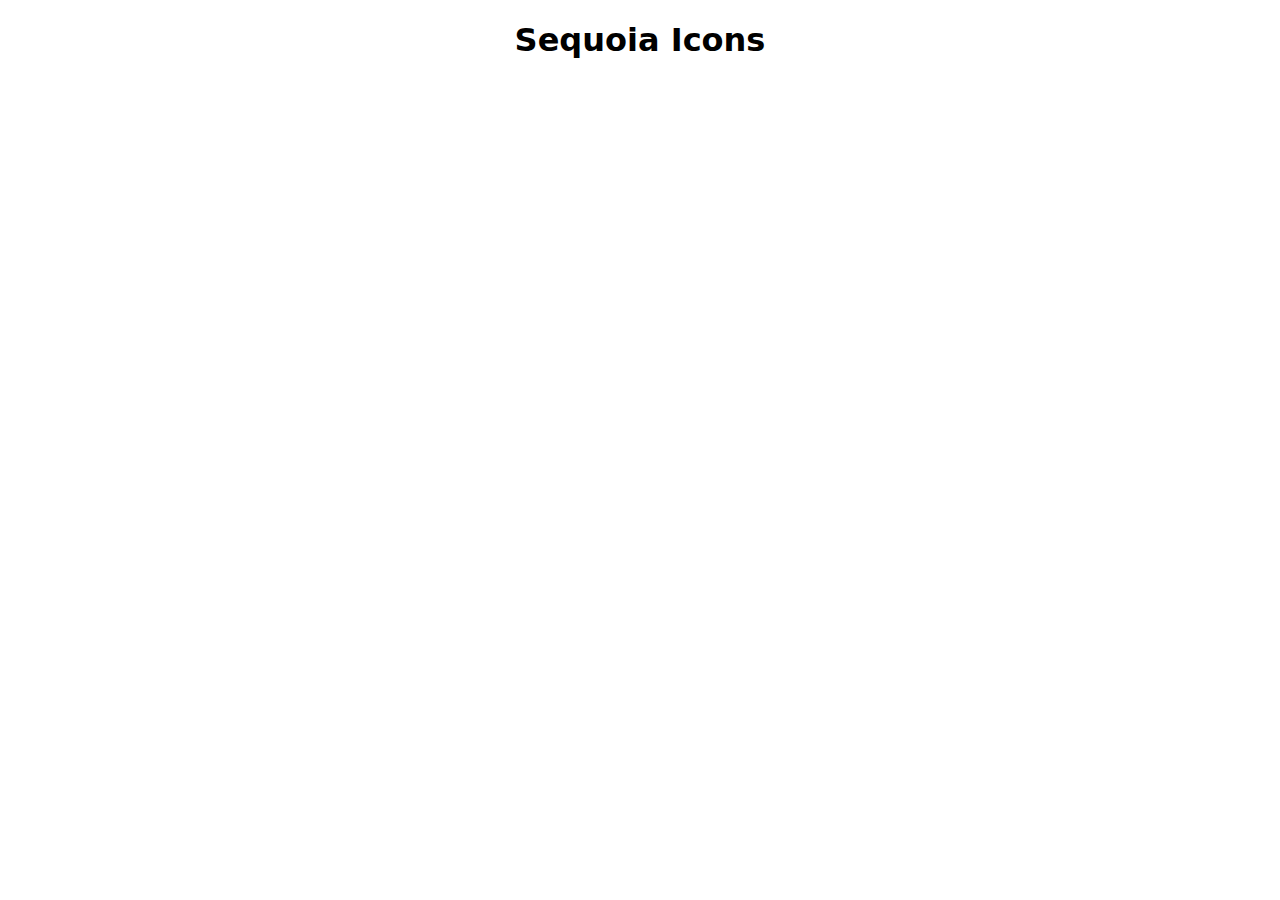
==== index.html @ 56e9c0f0 "initial commit" ====
<!DOCTYPE html>
<html lang="en">
  <head>
    <meta charset="UTF-8" />
    <meta http-equiv="X-UA-Compatible" content="IE=edge" />
    <meta name="viewport" content="width=device-width, initial-scale=1.0" />
    <link
      rel="stylesheet"
      href="https://d1azc1qln24ryf.cloudfront.net/218140/SequoiaIcons/style-cf.css?u9lyn9"
    />
    <title>Sequoia Icons</title>
    <style>
      body {
        font-family: system-ui, -apple-system, BlinkMacSystemFont, "Segoe UI",
          Roboto, Oxygen, Ubuntu, Cantarell, "Open Sans", "Helvetica Neue",
          sans-serif;
        font-size: 16px;
      }

      .icons {
        display: grid;
        grid-template-columns: repeat(auto-fill, minmax(300px, 1fr));
        row-gap: 32px;
        margin: 40px 24px 100px;
      }

      .icon {
        display: flex;
        align-items: center;
      }

      i {
        font-size: 32px;
        margin-right: 16px;
      }

      h1 {
        text-align: center;
      }
    </style>
  </head>
  <body>
    <h1>Sequoia Icons</h1>
    <div class="icons"></div>
    <script>
      const fetchIcons = async () => {
        const iconsRes = await fetch(
          "https://i.icomoon.io/public/9f58f18535/SequoiaIcons/selection.json"
        );
        const { icons } = await iconsRes.json();

        const iconNames = icons.map((icon) => icon.properties.name);
        localStorage.setItem("icons", JSON.stringify(iconNames));
      };

      const render = (icons) => {
        const html = icons
          .map(
            (icon) => `
    <div class="icon">
    <i class="seq-${icon}"></i>
    <span>seq-${icon}</span>
    </div>
    `
          )
          .join("");
        document.querySelector(".icons").innerHTML = html;
      };

      const init = async () => {
        let icons = localStorage.icons ? JSON.parse(localStorage.icons) : null;
        if (!icons) {
          await fetchIcons();
          icons = localStorage.icons ? JSON.parse(localStorage.icons) : null;
        } else {
          fetchIcons();
        }
        render(icons);
      };

      init();
    </script>
  </body>
</html>
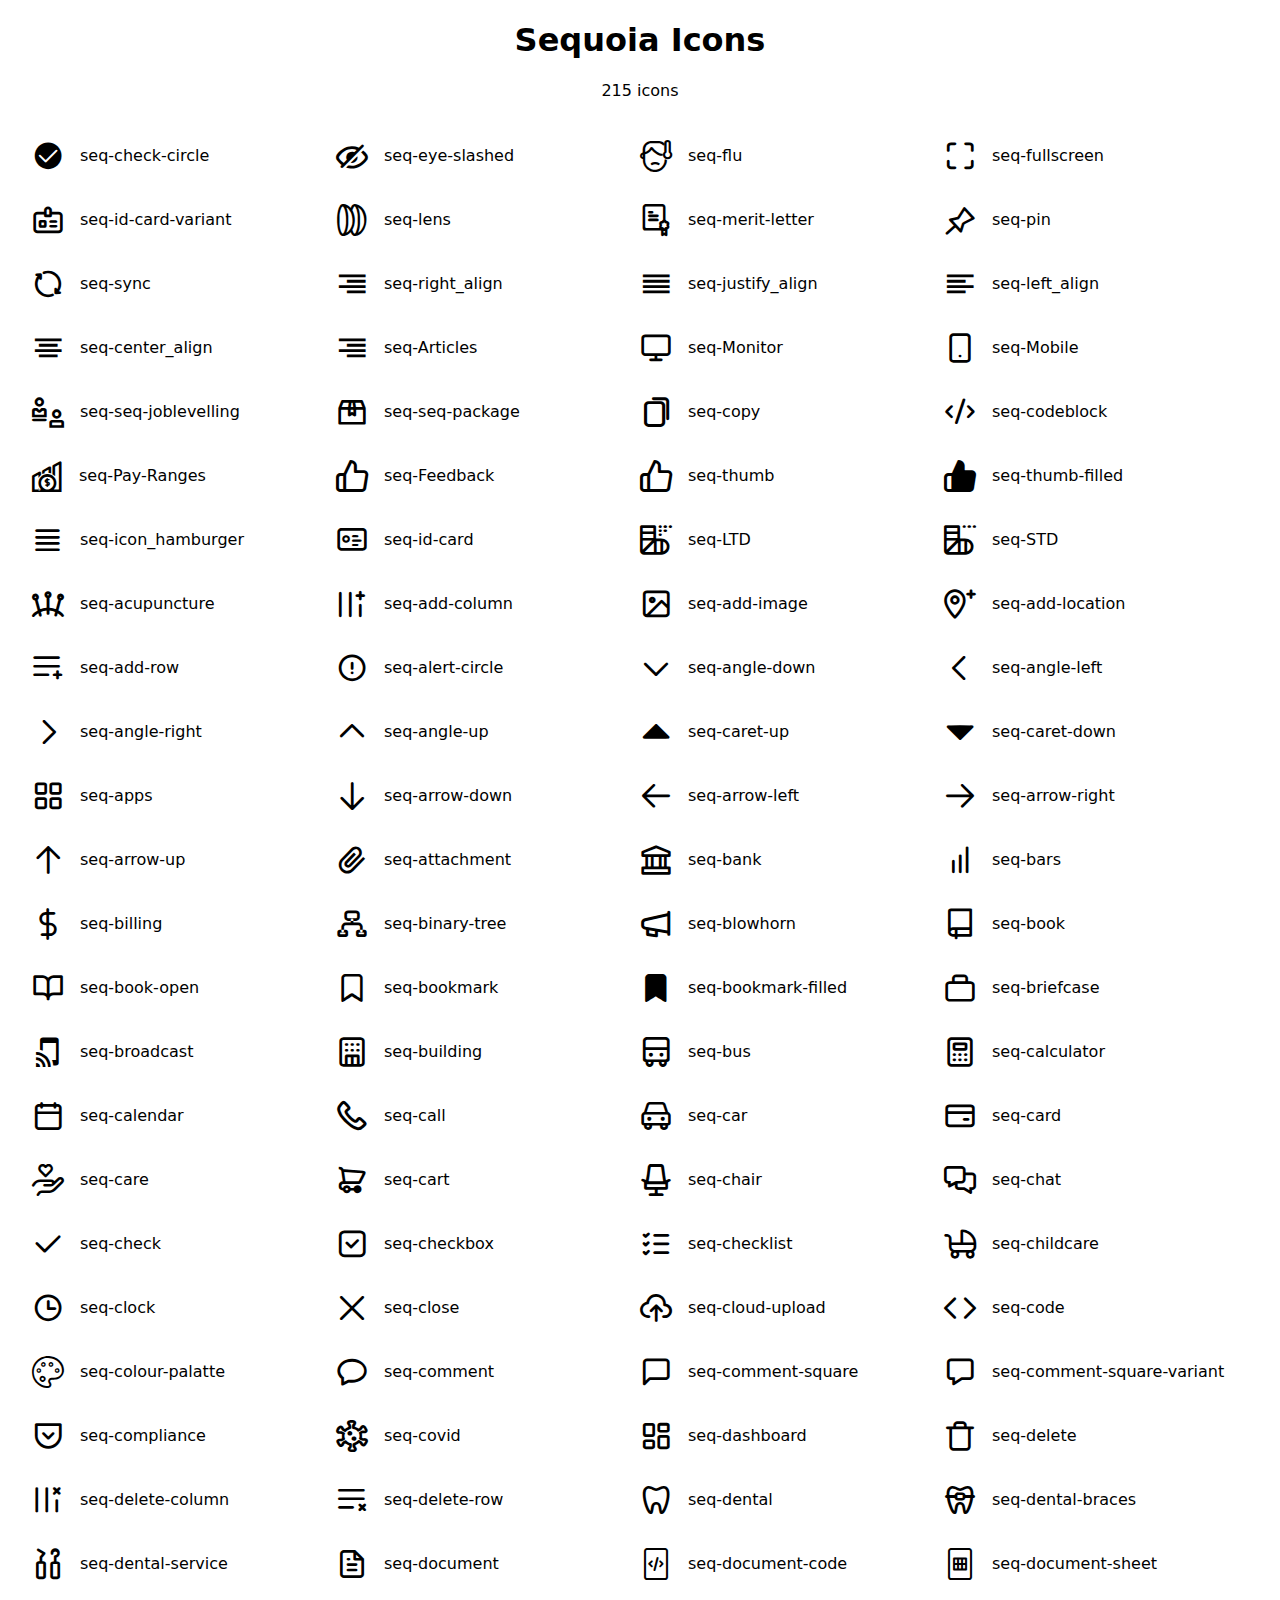
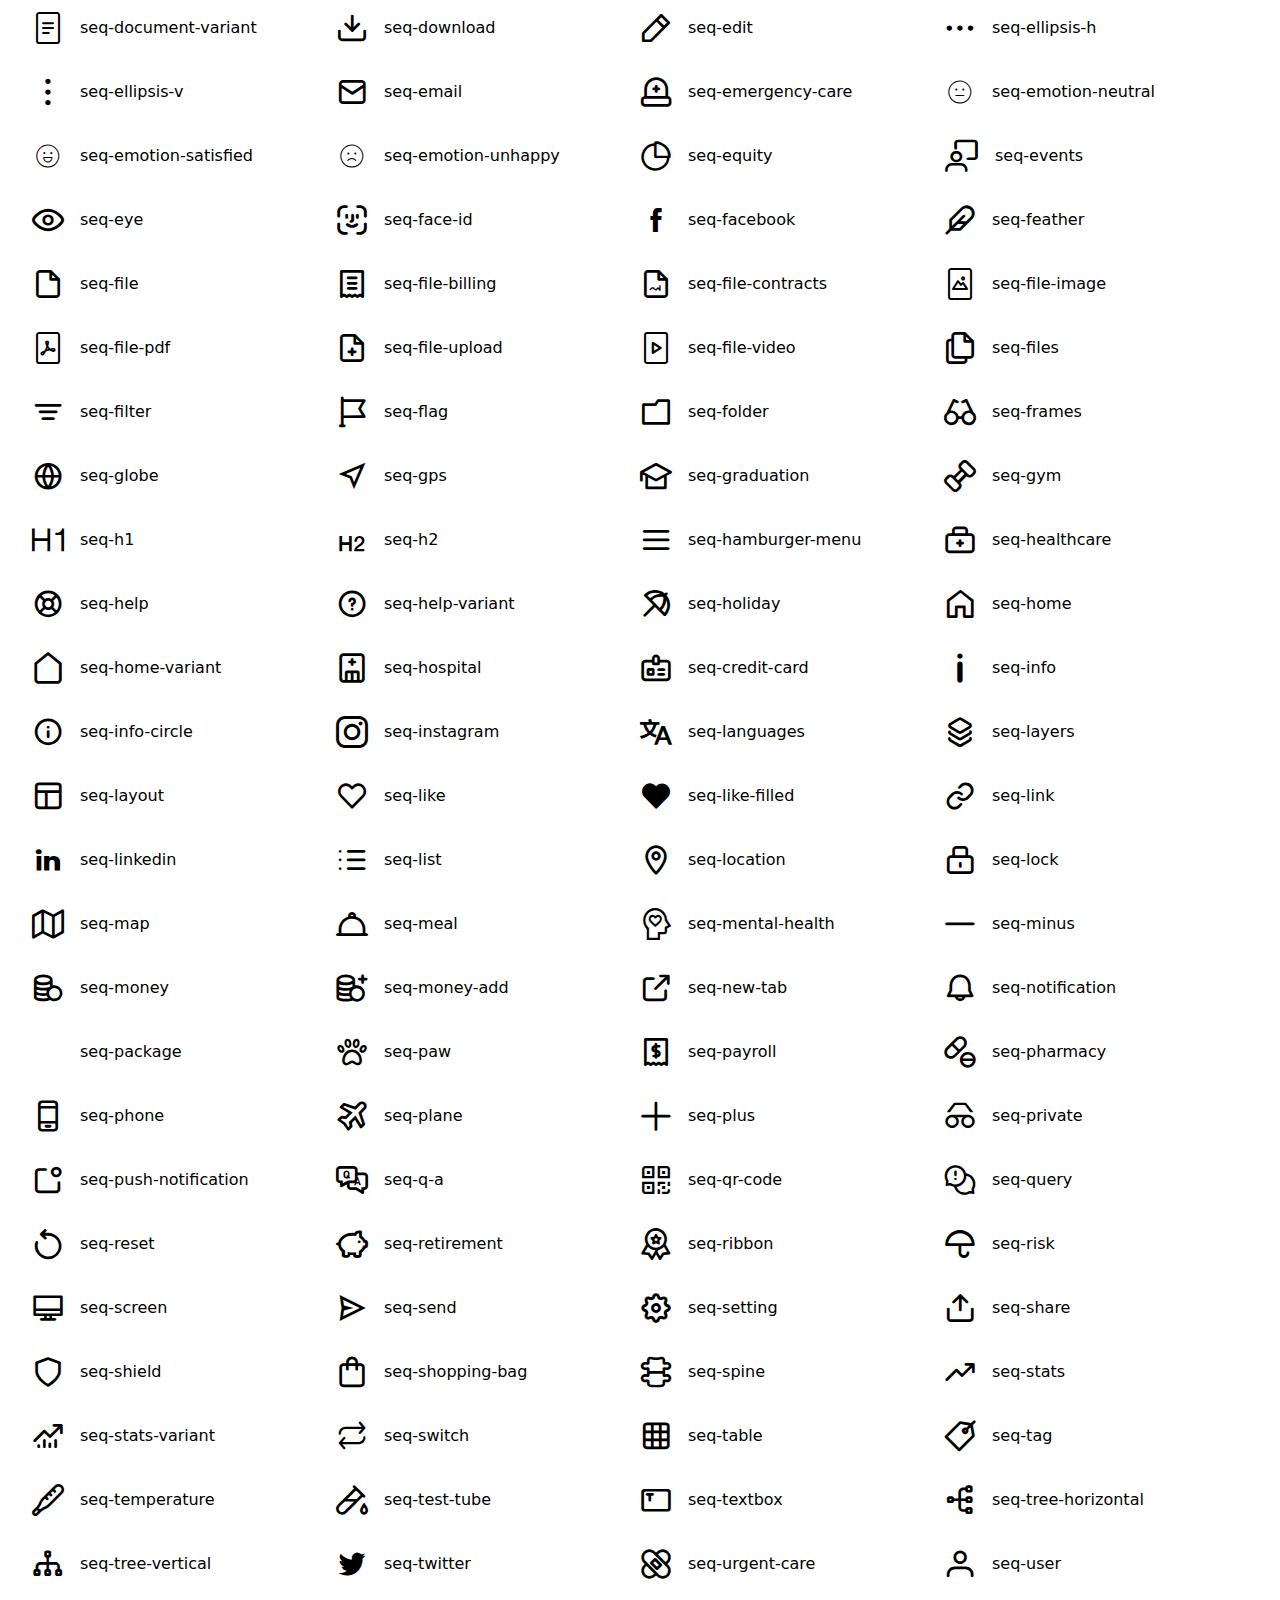
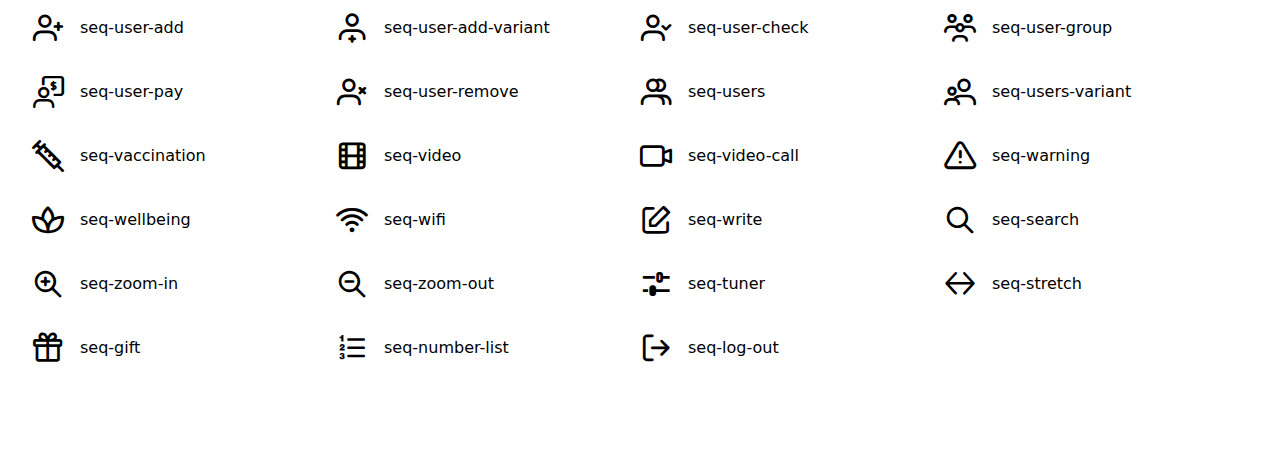
==== commit 45b6e240: "updated with latest icons" ====
--- a/index.html
+++ b/index.html
@@ -6,7 +6,7 @@
     <meta name="viewport" content="width=device-width, initial-scale=1.0" />
     <link
       rel="stylesheet"
-      href="https://d1azc1qln24ryf.cloudfront.net/218140/SequoiaIcons/style-cf.css?u9lyn9"
+      href="/style.css"
     />
     <title>Sequoia Icons</title>
     <style>
@@ -15,6 +15,12 @@
           Roboto, Oxygen, Ubuntu, Cantarell, "Open Sans", "Helvetica Neue",
           sans-serif;
         font-size: 16px;
+      }
+
+      .count {
+        font-size: 16px;
+        font-weight: normal;
+        text-align: center;
       }
 
       .icons {
@@ -41,11 +47,15 @@
   </head>
   <body>
     <h1>Sequoia Icons</h1>
-    <div class="icons"></div>
+    <div id="count" class="count"></div>
+    <div id="icons" class="icons"></div>
     <script>
+      const stripExtra = (str) =>
+        str.indexOf(",") !== -1 ? str.split(",")[0] : str;
+
       const fetchIcons = async () => {
         const iconsRes = await fetch(
-          "https://i.icomoon.io/public/9f58f18535/SequoiaIcons/selection.json"
+          "/selection.json"
         );
         const { icons } = await iconsRes.json();
 
@@ -58,13 +68,14 @@
           .map(
             (icon) => `
     <div class="icon">
-    <i class="seq-${icon}"></i>
-    <span>seq-${icon}</span>
+    <i class="seq-${stripExtra(icon)}"></i>
+    <span>seq-${stripExtra(icon)}</span>
     </div>
     `
           )
           .join("");
-        document.querySelector(".icons").innerHTML = html;
+        document.getElementById("icons").innerHTML = html;
+        document.getElementById("count").innerHTML = `${icons.length} icons`;
       };
 
       const init = async () => {
--- a/style.css
+++ b/style.css
@@ -0,0 +1,675 @@
+@font-face {
+  font-family: 'sequoia-icons';
+  src:
+    url('fonts/sequoia-icons.woff2?qvgo9q') format('woff2'),
+    url('fonts/sequoia-icons.ttf?qvgo9q') format('truetype'),
+    url('fonts/sequoia-icons.woff?qvgo9q') format('woff'),
+    url('fonts/sequoia-icons.svg?qvgo9q#sequoia-icons') format('svg');
+  font-weight: normal;
+  font-style: normal;
+  font-display: block;
+}
+
+[class^="seq-"], [class*=" seq-"] {
+  /* use !important to prevent issues with browser extensions that change fonts */
+  font-family: 'sequoia-icons' !important;
+  speak: never;
+  font-style: normal;
+  font-weight: normal;
+  font-variant: normal;
+  text-transform: none;
+  line-height: 1;
+
+  /* Better Font Rendering =========== */
+  -webkit-font-smoothing: antialiased;
+  -moz-osx-font-smoothing: grayscale;
+}
+
+.seq-check-circle:before {
+  content: "\e9cc";
+}
+.seq-eye-slashed:before {
+  content: "\e9cd";
+}
+.seq-flu:before {
+  content: "\e9ce";
+}
+.seq-fullscreen:before {
+  content: "\e9cf";
+}
+.seq-id-card-variant:before {
+  content: "\e9d0";
+}
+.seq-lens:before {
+  content: "\e9d1";
+}
+.seq-merit-letter:before {
+  content: "\e9d2";
+}
+.seq-pin:before {
+  content: "\e9d3";
+}
+.seq-sync:before {
+  content: "\e9d4";
+}
+.seq-right_align:before {
+  content: "\e9ca";
+}
+.seq-justify_align:before {
+  content: "\e9c9";
+}
+.seq-left_align:before {
+  content: "\e9c7";
+}
+.seq-center_align:before {
+  content: "\e9c8";
+}
+.seq-Articles:before {
+  content: "\e9c6";
+}
+.seq-Monitor:before {
+  content: "\e9c5";
+}
+.seq-Mobile:before {
+  content: "\e9c4";
+}
+.seq-seq-joblevelling:before {
+  content: "\e9c3";
+}
+.seq-seq-package:before {
+  content: "\e9c2";
+}
+.seq-copy:before {
+  content: "\e9c0";
+}
+.seq-codeblock:before {
+  content: "\e9be";
+}
+.seq-Pay-Ranges:before {
+  content: "\e9bf";
+}
+.seq-Feedback:before {
+  content: "\e9bd";
+}
+.seq-thumb:before {
+  content: "\e9d5";
+}
+.seq-thumb-filled:before {
+  content: "\e9d6";
+}
+.seq-icon_hamburger:before {
+  content: "\e902";
+}
+.seq-id-card:before {
+  content: "\e908";
+}
+.seq-LTD:before {
+  content: "\e95e";
+}
+.seq-STD:before {
+  content: "\e988";
+}
+.seq-acupuncture:before {
+  content: "\e905";
+}
+.seq-add-column:before {
+  content: "\e907";
+}
+.seq-add-image:before {
+  content: "\e909";
+}
+.seq-add-location:before {
+  content: "\e90c";
+}
+.seq-add-row:before {
+  content: "\e90e";
+}
+.seq-alert-circle:before {
+  content: "\e90f";
+}
+.seq-angle-down:before {
+  content: "\e911";
+}
+.seq-angle-left:before {
+  content: "\e910";
+}
+.seq-angle-right:before {
+  content: "\e94a";
+}
+.seq-angle-up:before {
+  content: "\e914";
+}
+.seq-caret-up:before {
+  content: "\e9b8";
+}
+.seq-caret-down:before {
+  content: "\e9b9";
+}
+.seq-apps:before {
+  content: "\e916";
+}
+.seq-arrow-down:before {
+  content: "\e99b";
+}
+.seq-arrow-left:before {
+  content: "\e912";
+}
+.seq-arrow-right:before {
+  content: "\e913";
+}
+.seq-arrow-up:before {
+  content: "\e984";
+}
+.seq-attachment:before {
+  content: "\e97c";
+}
+.seq-bank:before {
+  content: "\e917";
+}
+.seq-bars:before {
+  content: "\e919";
+}
+.seq-billing:before {
+  content: "\e91b";
+}
+.seq-binary-tree:before {
+  content: "\e9b1";
+}
+.seq-blowhorn:before {
+  content: "\e91c";
+}
+.seq-book:before {
+  content: "\e947";
+}
+.seq-book-open:before {
+  content: "\e993";
+}
+.seq-bookmark:before {
+  content: "\e97e";
+}
+.seq-bookmark-filled:before {
+  content: "\e98c";
+}
+.seq-briefcase:before {
+  content: "\e999";
+}
+.seq-broadcast:before {
+  content: "\e9ad";
+}
+.seq-building:before {
+  content: "\e9bb";
+}
+.seq-bus:before {
+  content: "\e9bc";
+}
+.seq-calculator:before {
+  content: "\e96a";
+}
+.seq-calendar:before {
+  content: "\e960";
+}
+.seq-call:before {
+  content: "\e91d";
+}
+.seq-car:before {
+  content: "\e927";
+}
+.seq-card:before {
+  content: "\e989";
+}
+.seq-care:before {
+  content: "\e996";
+}
+.seq-cart:before {
+  content: "\e973";
+}
+.seq-chair:before {
+  content: "\e9a6";
+}
+.seq-chat:before {
+  content: "\e926";
+}
+.seq-check:before {
+  content: "\e91f";
+}
+.seq-checkbox:before {
+  content: "\e952";
+}
+.seq-checklist:before {
+  content: "\e949";
+}
+.seq-childcare:before {
+  content: "\e920";
+}
+.seq-clock:before {
+  content: "\e98a";
+}
+.seq-close:before {
+  content: "\e922";
+}
+.seq-cloud-upload:before {
+  content: "\e935";
+}
+.seq-code:before {
+  content: "\e955";
+}
+.seq-colour-palatte:before {
+  content: "\e99d";
+}
+.seq-comment:before {
+  content: "\e923";
+}
+.seq-comment-square:before {
+  content: "\e924";
+}
+.seq-comment-square-variant:before {
+  content: "\e925";
+}
+.seq-compliance:before {
+  content: "\e929";
+}
+.seq-covid:before {
+  content: "\e99f";
+}
+.seq-dashboard:before {
+  content: "\e92b";
+}
+.seq-delete:before {
+  content: "\e92c";
+}
+.seq-delete-column:before {
+  content: "\e92d";
+}
+.seq-delete-row:before {
+  content: "\e92e";
+}
+.seq-dental:before {
+  content: "\e92f";
+}
+.seq-dental-braces:before {
+  content: "\e964";
+}
+.seq-dental-service:before {
+  content: "\e930";
+}
+.seq-document:before {
+  content: "\e933";
+}
+.seq-document-code:before {
+  content: "\e979";
+}
+.seq-document-sheet:before {
+  content: "\e974";
+}
+.seq-document-variant:before {
+  content: "\e976";
+}
+.seq-download:before {
+  content: "\e934";
+}
+.seq-edit:before {
+  content: "\e936";
+}
+.seq-ellipsis-h:before {
+  content: "\e978";
+}
+.seq-ellipsis-v:before {
+  content: "\e9a3";
+}
+.seq-email:before {
+  content: "\e937";
+}
+.seq-emergency-care:before {
+  content: "\e938";
+}
+.seq-emotion-neutral:before {
+  content: "\e9af";
+}
+.seq-emotion-satisfied:before {
+  content: "\e980";
+}
+.seq-emotion-unhappy:before {
+  content: "\e970";
+}
+.seq-equity:before {
+  content: "\e975";
+}
+.seq-events:before {
+  content: "\e961";
+}
+.seq-eye:before {
+  content: "\e995";
+}
+.seq-face-id:before {
+  content: "\e940";
+}
+.seq-facebook:before {
+  content: "\e93f";
+}
+.seq-feather:before {
+  content: "\e957";
+}
+.seq-file:before {
+  content: "\e942";
+}
+.seq-file-billing:before {
+  content: "\e91a";
+}
+.seq-file-contracts:before {
+  content: "\e99a";
+}
+.seq-file-image:before {
+  content: "\e97b";
+}
+.seq-file-pdf:before {
+  content: "\e97d";
+}
+.seq-file-upload:before {
+  content: "\e990";
+}
+.seq-file-video:before {
+  content: "\e97f";
+}
+.seq-files:before {
+  content: "\e971";
+}
+.seq-filter:before {
+  content: "\e943";
+}
+.seq-flag:before {
+  content: "\e90d";
+}
+.seq-folder:before {
+  content: "\e977";
+}
+.seq-frames:before {
+  content: "\e944";
+}
+.seq-globe:before {
+  content: "\e946";
+}
+.seq-gps:before {
+  content: "\e9ac";
+}
+.seq-graduation:before {
+  content: "\e98e";
+}
+.seq-gym:before {
+  content: "\e94b";
+}
+.seq-h1:before {
+  content: "\e903";
+}
+.seq-h2:before {
+  content: "\e904";
+}
+.seq-hamburger-menu:before {
+  content: "\e94c";
+}
+.seq-healthcare:before {
+  content: "\e94d";
+}
+.seq-help:before {
+  content: "\e94f";
+}
+.seq-help-variant:before {
+  content: "\e94e";
+}
+.seq-holiday:before {
+  content: "\e950";
+}
+.seq-home:before {
+  content: "\e96e";
+}
+.seq-home-variant:before {
+  content: "\e97a";
+}
+.seq-hospital:before {
+  content: "\e951";
+}
+.seq-credit-card:before {
+  content: "\e90a";
+}
+.seq-info:before {
+  content: "\e9a5";
+}
+.seq-info-circle:before {
+  content: "\e953";
+}
+.seq-instagram:before {
+  content: "\e9a7";
+}
+.seq-languages:before {
+  content: "\e956";
+}
+.seq-layers:before {
+  content: "\e985";
+}
+.seq-layout:before {
+  content: "\e963";
+}
+.seq-like:before {
+  content: "\e959";
+}
+.seq-like-filled:before {
+  content: "\e958";
+}
+.seq-link:before {
+  content: "\e95a";
+}
+.seq-linkedin:before {
+  content: "\e95b";
+}
+.seq-list:before {
+  content: "\e932";
+}
+.seq-location:before {
+  content: "\e95c";
+}
+.seq-lock:before {
+  content: "\e95d";
+}
+.seq-map:before {
+  content: "\e9a8";
+}
+.seq-meal:before {
+  content: "\e95f";
+}
+.seq-mental-health:before {
+  content: "\e9a4";
+}
+.seq-minus:before {
+  content: "\e962";
+}
+.seq-money:before {
+  content: "\e98b";
+}
+.seq-money-add:before {
+  content: "\e906";
+}
+.seq-new-tab:before {
+  content: "\e93e";
+}
+.seq-notification:before {
+  content: "\e96f";
+}
+.seq-package:before {
+  content: "\e9ab";
+}
+.seq-paw:before {
+  content: "\e966";
+}
+.seq-payroll:before {
+  content: "\e965";
+}
+.seq-pharmacy:before {
+  content: "\e967";
+}
+.seq-phone:before {
+  content: "\e968";
+}
+.seq-plane:before {
+  content: "\e98d";
+}
+.seq-plus:before {
+  content: "\e969";
+}
+.seq-private:before {
+  content: "\e9aa";
+}
+.seq-push-notification:before {
+  content: "\e96b";
+}
+.seq-q-a:before {
+  content: "\e941";
+}
+.seq-qr-code:before {
+  content: "\e96c";
+}
+.seq-query:before {
+  content: "\e99c";
+}
+.seq-reset:before {
+  content: "\e972";
+}
+.seq-retirement:before {
+  content: "\e98f";
+}
+.seq-ribbon:before {
+  content: "\e93b";
+}
+.seq-risk:before {
+  content: "\e982";
+}
+.seq-screen:before {
+  content: "\e928";
+}
+.seq-send:before {
+  content: "\e9b0";
+}
+.seq-setting:before {
+  content: "\e9a0";
+}
+.seq-share:before {
+  content: "\e986";
+}
+.seq-shield:before {
+  content: "\e945";
+}
+.seq-shopping-bag:before {
+  content: "\e987";
+}
+.seq-spine:before {
+  content: "\e921";
+}
+.seq-stats:before {
+  content: "\e954";
+}
+.seq-stats-variant:before {
+  content: "\e918";
+}
+.seq-switch:before {
+  content: "\e9ae";
+}
+.seq-table:before {
+  content: "\e90b";
+}
+.seq-tag:before {
+  content: "\e93a";
+}
+.seq-temperature:before {
+  content: "\e96d";
+}
+.seq-test-tube:before {
+  content: "\e92a";
+}
+.seq-textbox:before {
+  content: "\e981";
+}
+.seq-tree-horizontal:before {
+  content: "\e9b2";
+}
+.seq-tree-vertical:before {
+  content: "\e9b3";
+}
+.seq-twitter:before {
+  content: "\e9a1";
+}
+.seq-urgent-care:before {
+  content: "\e991";
+}
+.seq-user:before {
+  content: "\e939";
+}
+.seq-user-add:before {
+  content: "\e915";
+}
+.seq-user-add-variant:before {
+  content: "\e91e";
+}
+.seq-user-check:before {
+  content: "\e931";
+}
+.seq-user-group:before {
+  content: "\e948";
+}
+.seq-cohort:before {
+  content: "\e948";
+}
+.seq-user-pay:before {
+  content: "\e99e";
+}
+.seq-user-remove:before {
+  content: "\e93d";
+}
+.seq-users:before {
+  content: "\e93c";
+}
+.seq-users-variant:before {
+  content: "\e992";
+}
+.seq-vaccination:before {
+  content: "\e994";
+}
+.seq-video:before {
+  content: "\e997";
+}
+.seq-video-call:before {
+  content: "\e998";
+}
+.seq-warning:before {
+  content: "\e9a9";
+}
+.seq-wellbeing:before {
+  content: "\e9a2";
+}
+.seq-wifi:before {
+  content: "\e9b4";
+}
+.seq-write:before {
+  content: "\e9b5";
+}
+.seq-search:before {
+  content: "\e983";
+}
+.seq-zoom-in:before {
+  content: "\e9b6";
+}
+.seq-zoom-out:before {
+  content: "\e9b7";
+}
+.seq-tuner:before {
+  content: "\e9ba";
+}
+.seq-stretch:before {
+  content: "\e9c1";
+}
+.seq-gift:before {
+  content: "\e901";
+}
+.seq-number-list:before {
+  content: "\e900";
+}
+.seq-log-out:before {
+  content: "\e9cb";
+}
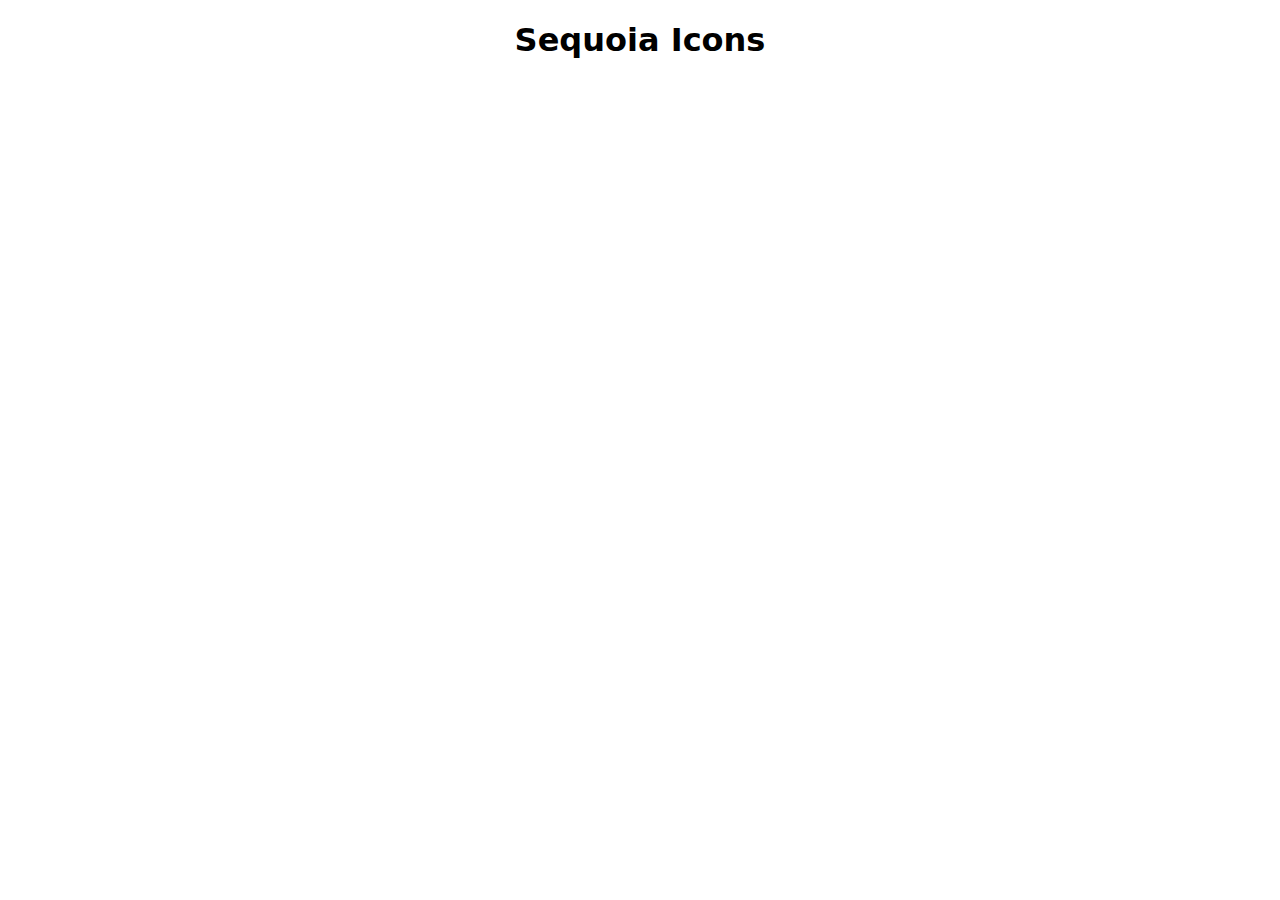
==== commit 62493533: "updated links" ====
--- a/index.html
+++ b/index.html
@@ -6,9 +6,9 @@
     <meta name="viewport" content="width=device-width, initial-scale=1.0" />
     <link
       rel="stylesheet"
-      href="/style.css"
+      href="https://i.icomoon.io/public/9f58f18535/SequoiaIcons/style.css"
     />
-    <title>Sequoia Icons</title>
+    <title>Sequoia | Icons</title>
     <style>
       body {
         font-family: system-ui, -apple-system, BlinkMacSystemFont, "Segoe UI",
@@ -55,7 +55,7 @@
 
       const fetchIcons = async () => {
         const iconsRes = await fetch(
-          "/selection.json"
+          "https://i.icomoon.io/public/9f58f18535/SequoiaIcons/selection.json"
         );
         const { icons } = await iconsRes.json();
 
@@ -67,11 +67,11 @@
         const html = icons
           .map(
             (icon) => `
-    <div class="icon">
-    <i class="seq-${stripExtra(icon)}"></i>
-    <span>seq-${stripExtra(icon)}</span>
-    </div>
-    `
+              <div class="icon">
+              <i class="seq-${stripExtra(icon)}"></i>
+              <span>seq-${stripExtra(icon)}</span>
+              </div>
+            `
           )
           .join("");
         document.getElementById("icons").innerHTML = html;
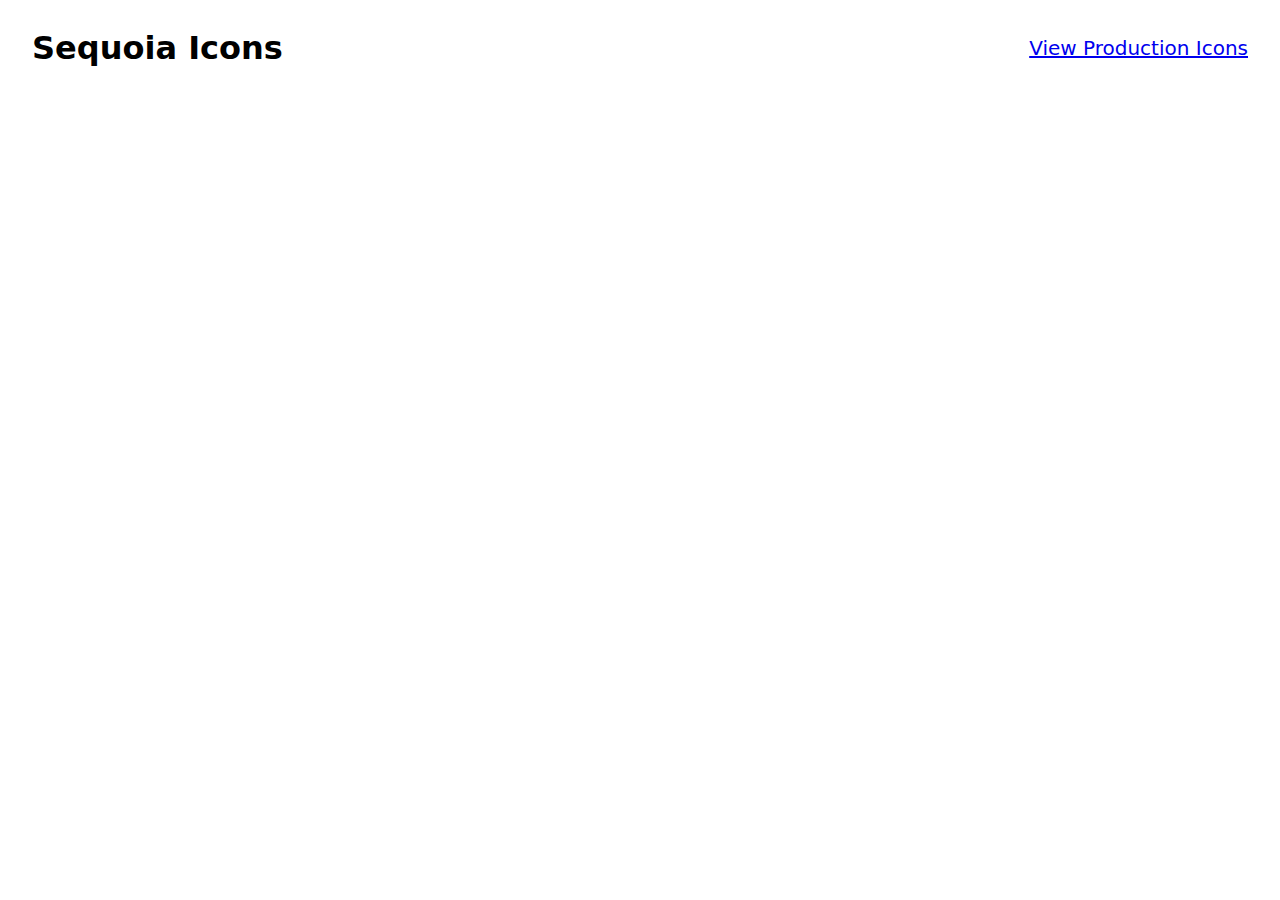
==== commit 3d66fe7b: "fix links" ====
--- a/index.html
+++ b/index.html
@@ -6,7 +6,7 @@
     <meta name="viewport" content="width=device-width, initial-scale=1.0" />
     <link
       rel="stylesheet"
-      href="https://i.icomoon.io/public/9f58f18535/SequoiaIcons/style.css"
+      href="https://cdn.icomoon.io/218140/SequoiaIcons/style.css"
     />
     <title>Sequoia | Icons</title>
     <style>
@@ -43,11 +43,25 @@
       h1 {
         text-align: center;
       }
+
+      header {
+        display: flex;
+        justify-content: space-between;
+        align-items: center;
+        padding: 0 24px;
+      }
+
+      a {
+        font-size: 20px;
+      }
     </style>
   </head>
   <body>
-    <h1>Sequoia Icons</h1>
-    <div id="count" class="count"></div>
+    <header>
+      <h1>Sequoia Icons</h1>
+      <div id="count" class="count"></div>
+      <a href="/sequoia-icons/production">View Production Icons</a>
+    </header>
     <div id="icons" class="icons"></div>
     <script>
       const stripExtra = (str) =>
@@ -61,6 +75,7 @@
 
         const iconNames = icons.map((icon) => icon.properties.name);
         localStorage.setItem("icons", JSON.stringify(iconNames));
+        render(iconNames);
       };
 
       const render = (icons) => {
